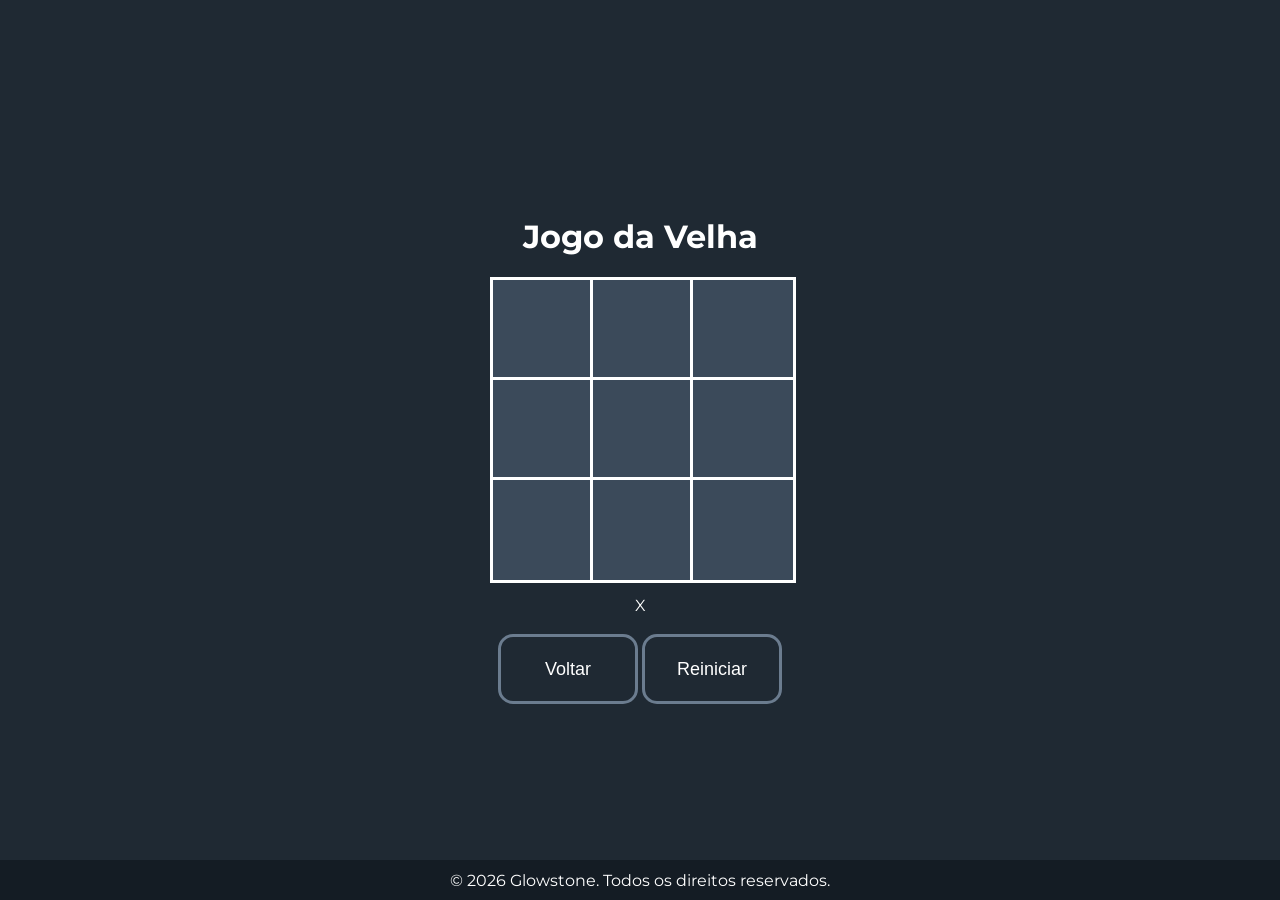
==== jdv.html @ 2fc93a42 "1.0 Adicionado pvp" ====
<!DOCTYPE html>
<html lang="pt-br">

<head>
    <link rel="preconnect" href="https://fonts.googleapis.com">
    <link rel="preconnect" href="https://fonts.gstatic.com" crossorigin>
    <link href="https://fonts.googleapis.com/css2?family=Montserrat:ital,wght@0,100..900;1,100..900&display=swap"
        rel="stylesheet">
    <meta charset="UTF-8">
    <meta name="viewport" content="width=device-width, initial-scale=1.0">
    <link rel="stylesheet" href="style.css">
    <title>Jogo da velha</title>
</head>

<!-- <input type="text" id="temp"> -->

<body>
    <h1>Jogo da Velha</h1>
    <div class="jogo">
        <div class="velha" onclick="clique(0,0,this)"></div>
        <div class="velha" onclick="clique(0,1,this)"></div>
        <div class="velha" onclick="clique(0,2,this)"></div>
        <div class="velha" onclick="clique(1,0,this)"></div>
        <div class="velha" onclick="clique(1,1,this)"></div>
        <div class="velha" onclick="clique(1,2,this)"></div>
        <div class="velha" onclick="clique(2,0,this)"></div>
        <div class="velha" onclick="clique(2,1,this)"></div>
        <div class="velha" onclick="clique(2,2,this)"></div>
    </div>

    <br>

    <label id="vezde">X</label>

    <br>

    <div>
        <a href="index.html"><button onclick=>Voltar</button></a>
        <a href="jdv.html"><button onclick=>Reiniciar</button></a>
    </div>

    <footer>
        © 2026 Glowstone. Todos os direitos reservados.
    </footer>

    <script src="script.js"></script>
</body>

</html>
---- style.css ----
body {
    height: 100vh;
    margin: 0;
    display: flex;
    justify-content: center;
    align-items: center;
    flex-direction: column;
    background-color: #1f2933;;
    font-family: Montserrat, bold;
    color: white;
}

.jogo {
    display: grid;
    grid-template-columns: repeat(3, 100px);
    grid-template-rows: repeat(3, 100px);
}

.velha {
    width: 100px;
    height: 100px;
    background-color: #3b4a5a;;
    border: solid;
    border-color: white;
    display: flex;
    align-items: center;
    justify-content: center;
    font-size: 100px;
    cursor: pointer;
    transition: 0.1s;
}

.velha:hover {
    background-color: #6b7c8f;
    transition: 0.1s;
}

.jdv {
    height: 350px;
}

button {
    height: 70px;
    width: 140px;
    font-size: large;
    background-color: #1f2933;;
    border: solid;
    border-color: #6b7c8f;
    border-radius: 15px;
    transition: 0.2s;
    color: white;
    cursor: pointer;
}

button:hover {
    background-color: #6b7c8f;
    transition: 0.2s;
}

.b{
    opacity: 30%;
}

footer{
        position: absolute;
        height: 40px;
        width: 100vw;
        display:flex;
        align-items: center;
        justify-content: center;
        background-color: #141c24;
        bottom: 0px;
    }
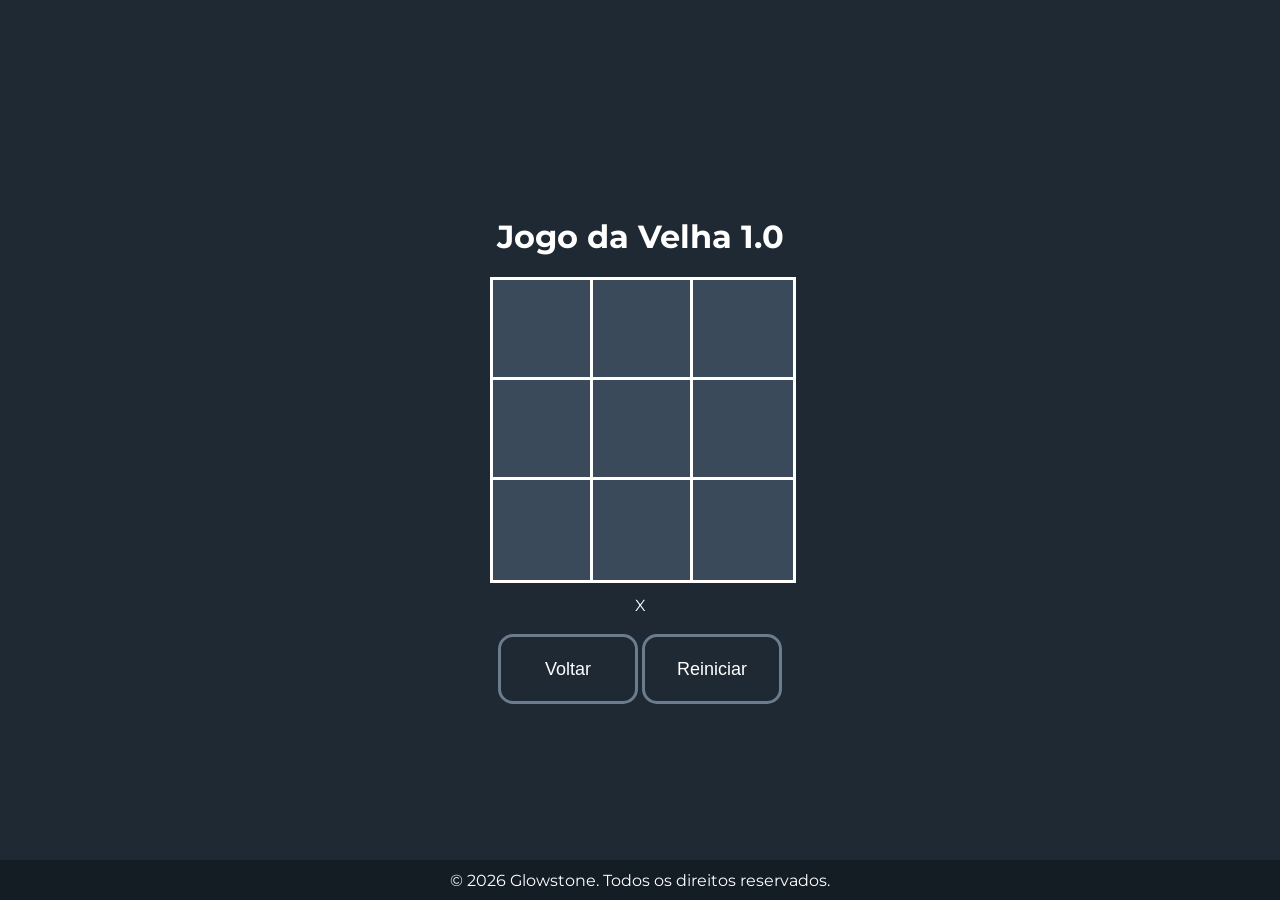
==== commit ab1d079e: "Update title and header for Jogo da Velha 1.0 Updated the title and header for versioning." ====
--- a/jdv.html
+++ b/jdv.html
@@ -9,13 +9,13 @@
     <meta charset="UTF-8">
     <meta name="viewport" content="width=device-width, initial-scale=1.0">
     <link rel="stylesheet" href="style.css">
-    <title>Jogo da velha</title>
+    <title>Jogo da velha 1.0</title>
 </head>
 
 <!-- <input type="text" id="temp"> -->
 
 <body>
-    <h1>Jogo da Velha</h1>
+    <h1>Jogo da Velha 1.0</h1>
     <div class="jogo">
         <div class="velha" onclick="clique(0,0,this)"></div>
         <div class="velha" onclick="clique(0,1,this)"></div>
@@ -46,4 +46,4 @@
     <script src="script.js"></script>
 </body>
 
-</html>+</html>
